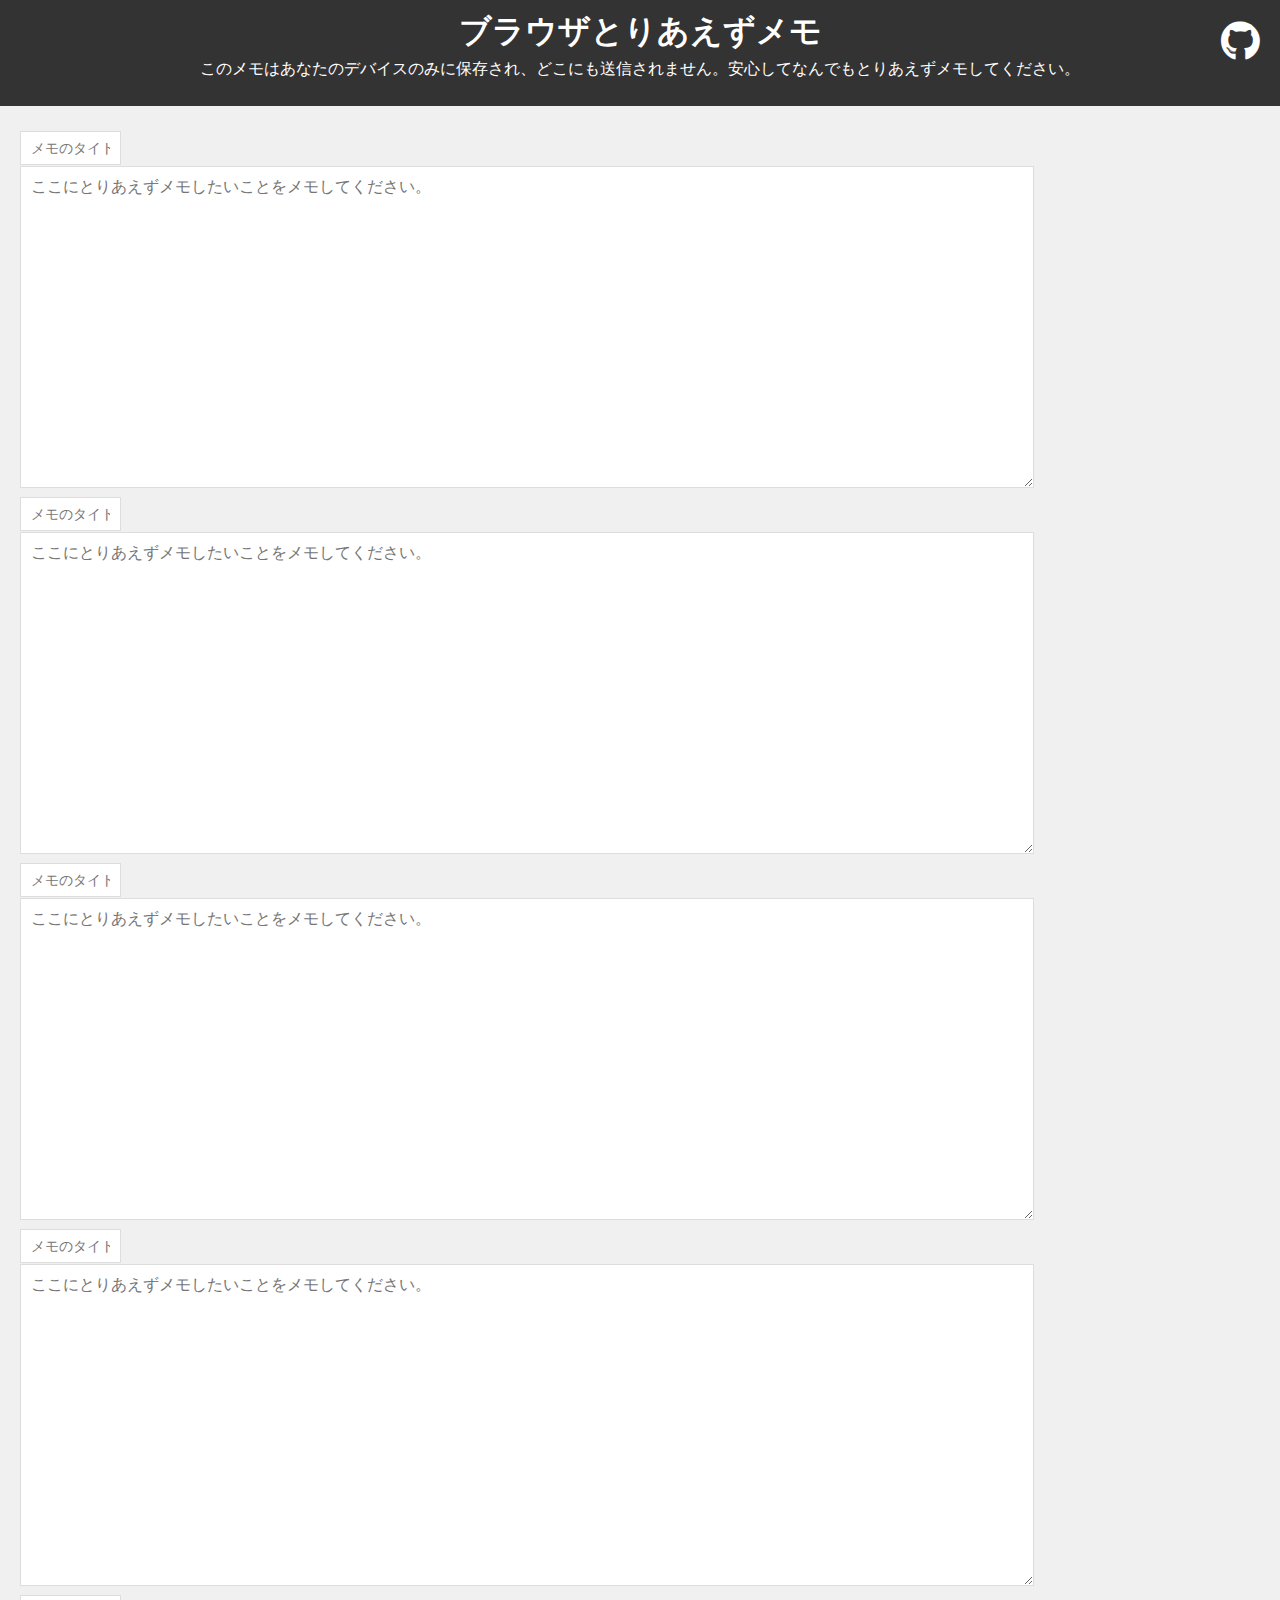
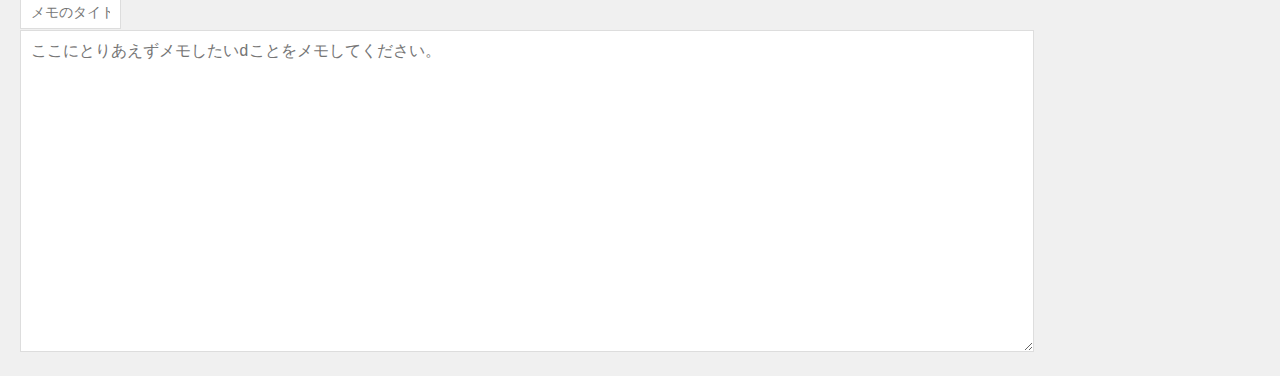
==== index.html @ 15e8e076 "とりあえず書いた" ====
<!DOCTYPE html>
<html lang="ja">
    <head>
        <meta charset="UTF-8">
        <title>ブラウザとりあえずメモ</title>
        <link rel="stylesheet" href="style.css">
        <link rel="stylesheet" href="https://cdnjs.cloudflare.com/ajax/libs/font-awesome/5.15.1/css/all.min.css">
        <meta name="viewport" content="width=device-width,initial-scale=1">
    </head>
    <body>
        <header>
            <h1>ブラウザとりあえずメモ</h1>
            <p>このメモはあなたのデバイスのみに保存され、どこにも送信されません。安心してなんでもとりあえずメモしてください。</p>
            <a href="https://github.com/igb6peace/online_memo" target="_blank" class="github-link">
                <i class="fab fa-github"></i>
            </a>
        </header>
        <main>
            <div class="memo-container">
            <input type="text" id="memo-title" placeholder="メモのタイトル">
            <textarea id="memo" placeholder="ここにとりあえずメモしたいことをメモしてください。"></textarea>
            </div>
            <div class="memo-container">
            <input type="text" id="memo-title" placeholder="メモのタイトル">
            <textarea id="memo" placeholder="ここにとりあえずメモしたいことをメモしてください。"></textarea>
            </div>
            <div class="memo-container">
            <input type="text" id="memo-title" placeholder="メモのタイトル">
            <textarea id="memo" placeholder="ここにとりあえずメモしたいことをメモしてください。"></textarea>
            </div>
            <div class="memo-container">
            <input type="text" id="memo-title" placeholder="メモのタイトル">
            <textarea id="memo" placeholder="ここにとりあえずメモしたいことをメモしてください。"></textarea>
            </div>
            <div class="memo-container">
            <input type="text" id="memo-title" placeholder="メモのタイトル">
            <textarea id="memo" placeholder="ここにとりあえずメモしたいdことをメモしてください。"></textarea>
        </div>
        </main>
        <script src="script.js"></script>
    </body>
</html>
---- style.css ----
body {
    font-family: Arial, sans-serif;
    margin: 0;
    padding: 0;
    background-color: #f0f0f0;
}

header {
    background-color: #333;
    color: white;
    padding: 10px 20px;
    text-align: center;
}

header h1 {
    margin: 0;
}

header p {
    margin-top: 5px;
}

.github-link {
    position: absolute;
    top: 20px; /* ヘッダーの上端からの位置 */
    right: 20px; /* ヘッダーの右端からの位置 */
    font-size: 40px; /* アイコンのサイズ */
    color: white; /* アイコンの色 */
}

.github-link:hover {
    color: #ccc; /* ホバー時のアイコンの色 */
}

main {
    padding: 20px;
}


.memo-container {
    position: relative;
    padding-top: 40px; /* タイトルフィールドの高さに合わせて調整 */
    width: 80%;
}

#memo-title {
    width: calc(10% - 20px); /* パディングを考慮した幅 */
    padding: 8px 10px;
    font-size: 14px;
    border: 1px solid #ddd;
    position: absolute;
    top: 0;
    left: 0px; /* 左側のパディングを合わせる */
    z-index: 2; /* テキストエリアより前面に表示 */
    margin-top: 5px;
}

#memo {
    width: 100%;
    height: 300px; /* 初期の高さを設定 */
    padding: 10px;
    font-size: 16px;
    border: 1px solid #ddd;
    resize: both;
    overflow: auto;

}

@media (max-width: 440px) {

    #memo-title {
        width: auto;
    }

    #memo {
        width: 100%;        
    }
}
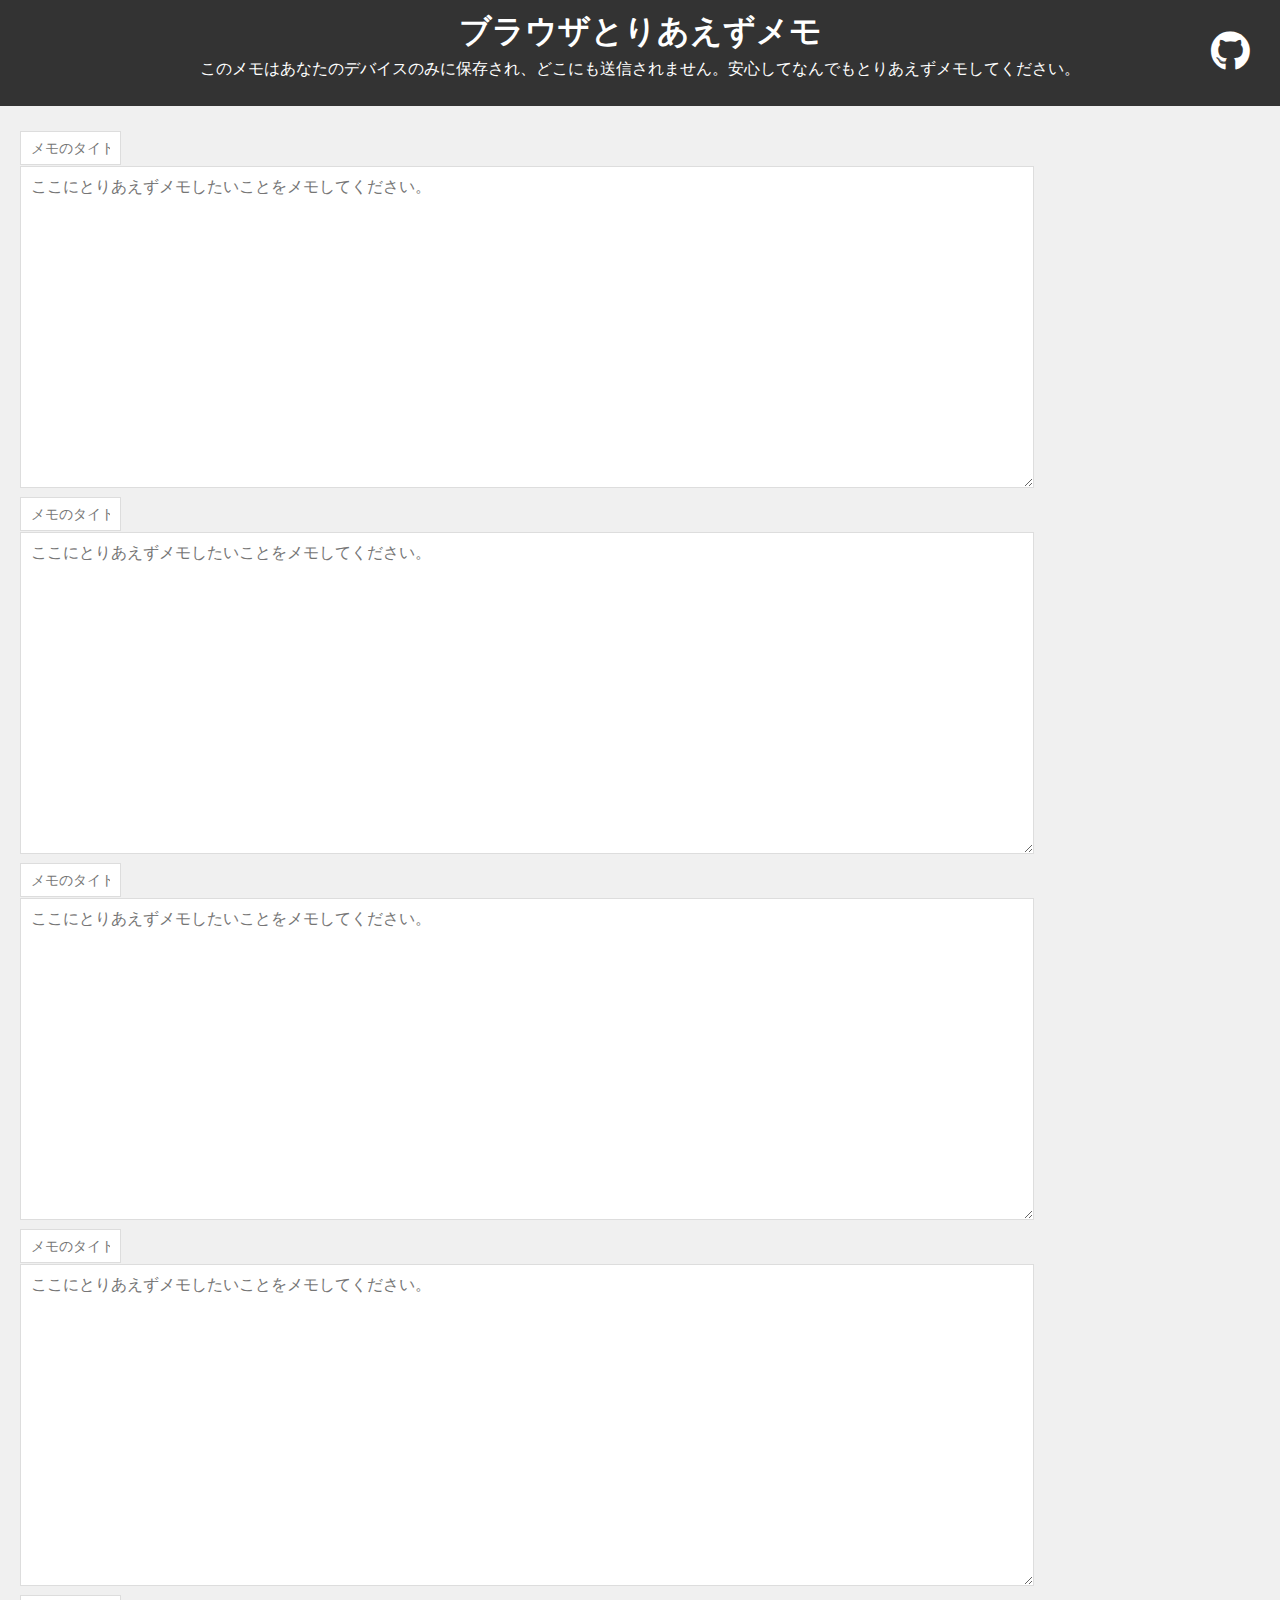
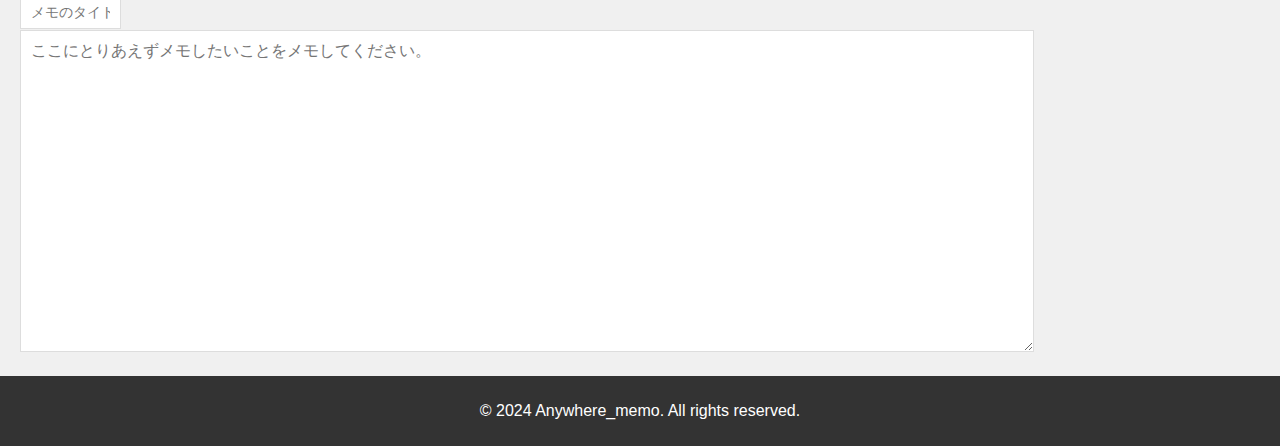
==== commit 46f45201: "add" ====
--- a/index.html
+++ b/index.html
@@ -34,9 +34,15 @@
             </div>
             <div class="memo-container">
             <input type="text" id="memo-title" placeholder="メモのタイトル">
-            <textarea id="memo" placeholder="ここにとりあえずメモしたいdことをメモしてください。"></textarea>
+            <textarea id="memo" placeholder="ここにとりあえずメモしたいことをメモしてください。"></textarea>
         </div>
         </main>
+        <footer>
+            <p>&copy; 2024 Anywhere_memo. All rights reserved.</p>
+            <a href="https://github.com/yourusername/yourrepository" target="_blank" class="github-link">
+                <i class="fab fa-github"></i>
+            </a>
+        </footer>
         <script src="script.js"></script>
     </body>
 </html>--- a/style.css
+++ b/style.css
@@ -22,10 +22,11 @@
 
 .github-link {
     position: absolute;
-    top: 20px; /* ヘッダーの上端からの位置 */
-    right: 20px; /* ヘッダーの右端からの位置 */
+    top: 30px; /* ヘッダーの上端からの位置 */
+    right: 30px; /* ヘッダーの右端からの位置 */
     font-size: 40px; /* アイコンのサイズ */
     color: white; /* アイコンの色 */
+    display: block;
 }
 
 .github-link:hover {
@@ -63,10 +64,25 @@
     border: 1px solid #ddd;
     resize: both;
     overflow: auto;
-
 }
 
-@media (max-width: 440px) {
+footer {
+    background-color: #333;
+    color: white;
+    text-align: center;
+    padding: 10px 20px;
+}
+
+@media (min-width: 600px) {
+    header .github-link {
+        display: block; /* ヘッダーのリンクは表示 */
+    }
+    footer .github-link {
+        display: none; /* フッターのリンクは非表示 */
+    }
+}
+
+@media (max-width: 430px) {
 
     #memo-title {
         width: auto;
@@ -75,4 +91,13 @@
     #memo {
         width: 100%;        
     }
+
+    header .github-link {
+        display: none; /* ヘッダーのリンクは非表示 */
+    }
+    footer .github-link {
+        display: block; /* フッターのリンクは表示 */
+        font-size: 24px; /* スマホでは少し小さめのアイコンサイズに */
+        padding: 10px 0; /* フッター内で中央に配置 */
+    }
 }